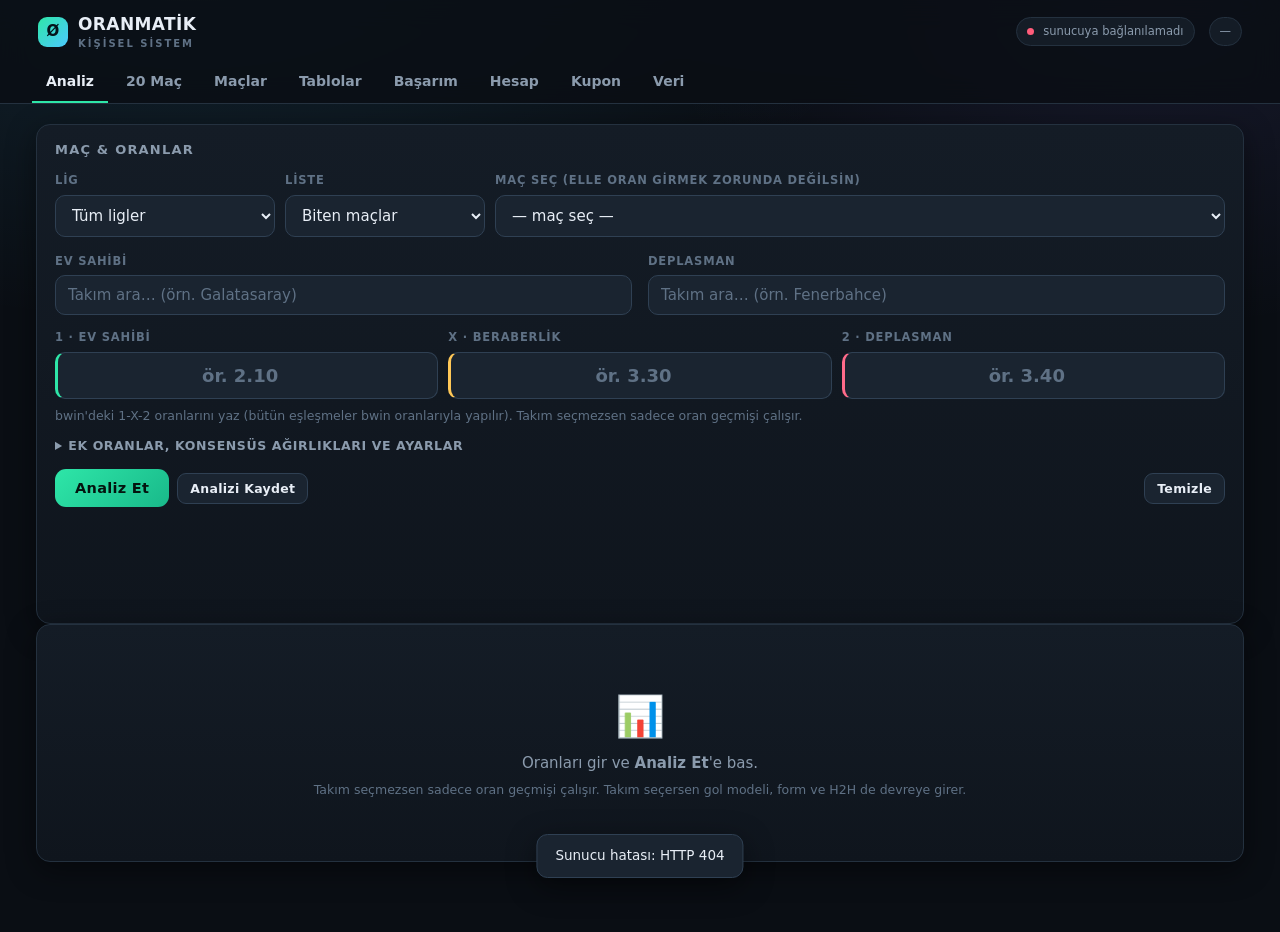
==== public/index.html @ 66c8958c "OranMatik web: bwin oran analiz sistemi (GitHub Pages + otomatik guncelleme) Co-Authored-By: Claude " ====
<!DOCTYPE html>
<html lang="tr">
<head>
<meta charset="utf-8">
<meta name="viewport" content="width=device-width, initial-scale=1, viewport-fit=cover">
<meta name="theme-color" content="#0a0e14">
<title>OranMatik — Oran Analiz Sistemi</title>
<link rel="stylesheet" href="style.css?v=22">
<link rel="manifest" href="manifest.webmanifest">
<link rel="icon" href="icon.svg" type="image/svg+xml">
<link rel="apple-touch-icon" href="icon-192.png">
</head>
<body>

<div id="splash">
  <div class="sp-mark">Ø</div>
  <div class="sp-title">ORANMATİK</div>
  <div class="sp-sub" id="splashMsg">veri yükleniyor…</div>
</div>

<header class="top">
  <div class="top-in">
    <div class="logo">
      <div class="mark">Ø</div>
      <div>ORANMATİK <small>KİŞİSEL SİSTEM</small></div>
    </div>
    <div class="top-spacer"></div>
    <div class="badge" id="badgeData"><span class="dot off"></span> veri yükleniyor…</div>
    <div class="badge" id="badgeRange">—</div>
  </div>
  <nav class="tabs" id="tabs">
    <button class="tab on" data-view="analiz">Analiz</button>
    <button class="tab" data-view="panel">20 Maç</button>
    <button class="tab" data-view="maclar">Maçlar</button>
    <button class="tab" data-view="tablolar">Tablolar</button>
    <button class="tab" data-view="basarim">Başarım</button>
    <button class="tab" data-view="hesap">Hesap</button>
    <button class="tab" data-view="kupon">Kupon</button>
    <button class="tab" data-view="veri">Veri</button>
  </nav>
</header>

<main class="wrap">

  <!-- ================= ANALİZ ================= -->
  <section class="view on" id="v-analiz">

    <div class="card">
      <h3>Maç &amp; Oranlar <span class="spacer"></span><span class="hint" id="leagueHint"></span></h3>

      <div class="picker">
        <div class="field"><label>Lig</label><select id="pickLeague"><option value="-1">Tüm ligler</option></select></div>
        <div class="field"><label>Liste</label>
          <select id="pickMode">
            <option value="recent">Biten maçlar</option>
            <option value="bulletin">Günün bülteni</option>
            <option value="live">Canlı / yaklaşan</option>
            
            <option value="all">Tümü</option>
          </select>
        </div>
        <div class="field pick-wide"><label>Maç seç (elle oran girmek zorunda değilsin)</label><select id="pickMatch"><option value="">— maç seç —</option></select></div>
      </div>

      <div class="grid g2" style="margin-bottom:14px" id="manualTeams">
        <div class="field ac" id="acHome">
          <label>Ev Sahibi</label>
          <input type="text" id="homeInput" placeholder="Takım ara… (örn. Galatasaray)" autocomplete="off">
          <div class="ac-list" id="homeList"></div>
        </div>
        <div class="field ac" id="acAway">
          <label>Deplasman</label>
          <input type="text" id="awayInput" placeholder="Takım ara… (örn. Fenerbahce)" autocomplete="off">
          <div class="ac-list" id="awayList"></div>
        </div>
      </div>

      <div class="odds3">
        <div class="field"><label>1 · Ev Sahibi</label><input type="number" id="oH" step="0.01" min="1" placeholder="ör. 2.10" class="o1"></div>
        <div class="field"><label>X · Beraberlik</label><input type="number" id="oD" step="0.01" min="1" placeholder="ör. 3.30" class="oX"></div>
        <div class="field"><label>2 · Deplasman</label><input type="number" id="oA" step="0.01" min="1" placeholder="ör. 3.40" class="o2"></div>
      </div>

      <div class="hint" style="margin:8px 0 12px">bwin'deki 1-X-2 oranlarını yaz (bütün eşleşmeler bwin oranlarıyla yapılır). Takım seçmezsen sadece oran geçmişi çalışır.</div>

      <details class="settingsbox">
        <summary>Ek oranlar, konsensüs ağırlıkları ve ayarlar</summary>
        <div class="settings" style="margin-bottom:12px">
          <div class="field"><label>Üst 2.5</label><input type="number" id="ouOver" step="0.01" min="1" placeholder="opsiyonel"></div>
          <div class="field"><label>Alt 2.5</label><input type="number" id="ouUnder" step="0.01" min="1" placeholder="opsiyonel"></div>
          <div class="field"><label>KG Var</label><input type="number" id="bttsYes" step="0.01" min="1" placeholder="opsiyonel"></div>
          <div class="field"><label>KG Yok</label><input type="number" id="bttsNo" step="0.01" min="1" placeholder="opsiyonel"></div>
        </div>
        <div class="settings">
          <div class="field"><label>Lig kapsamı</label><select id="selLeague"><option value="auto">Otomatik (maçın ligi)</option><option value="all">Tüm ligler</option></select></div>
          <div class="field"><label>Başlangıç sezonu</label><select id="selFrom"></select></div>
          <div class="field"><label>Bitiş sezonu</label><select id="selTo"></select></div>
          <div class="field"><label>Eşleşme modu</label><select id="selMode"><option value="near">Yakın oran (önerilen)</option><option value="exact">Birebir aynı oran</option></select></div>
        </div>
        <div class="grid g3" style="margin-top:14px">
          <div class="field"><label>Piyasa ağırlığı: <b id="wMVal">45%</b></label><input type="range" id="wMarket" min="0" max="100" step="5" value="45"></div>
          <div class="field"><label>Model ağırlığı: <b id="wModVal">35%</b></label><input type="range" id="wModel" min="0" max="100" step="5" value="35"></div>
          <div class="field"><label>Tarihsel ağırlığı: <b id="wHVal">20%</b></label><input type="range" id="wHistory" min="0" max="100" step="5" value="20"></div>
        </div>
        <div class="field" style="margin-top:14px">
          <label>Tolerans: <b id="tolVal">0.020</b> <span class="hint">(küçük = daha benzer oran, daha az örnek)</span></label>
          <input type="range" id="tolRange" min="0.005" max="0.120" step="0.005" value="0.02" style="width:100%">
        </div>
      </details>

      <div class="row spread" style="margin-top:14px">
        <div class="row" style="gap:8px">
          <button class="btn" id="btnAnalyze">Analiz Et</button>
          <button class="btn ghost sm" id="btnSaveAnalysis">Analizi Kaydet</button>
        </div>
        <button class="btn ghost sm" id="btnClear">Temizle</button>
      </div>
      <div id="savedList" class="row wrap" style="margin-top:10px;gap:6px"></div>
    </div>

    <div id="results"></div>
    <div id="emptyState" class="card">
      <div class="empty">
        <div class="big">📊</div>
        <div style="font-size:15px;color:var(--muted)">Oranları gir ve <b>Analiz Et</b>'e bas.</div>
        <div class="hint" style="margin-top:6px">Takım seçmezsen sadece oran geçmişi çalışır. Takım seçersen gol modeli, form ve H2H de devreye girer.</div>
      </div>
    </div>
  </section>

  <!-- ================= 20 MAÇLIK PANEL (bwin) ================= -->
  <section class="view" id="v-panel">
    <div class="card">
      <h3>20 Maçlık İstatistik Paneli <span class="spacer"></span><span class="np-src">bwin</span></h3>
      <div class="hint" style="margin:-4px 0 14px">Oranları kendin gir ya da listeden maç seç. Sistem bu bwin oranlarına en yakın geçmiş maçları bulur ve nasıl bittiklerini gösterir.</div>

      <div class="np-seg" id="npSeg">
        <button data-np="oran">Oran Gir</button>
        <button data-np="mac" class="on">Maç Seç</button>
      </div>

      <div class="np-opts">
        <div class="field"><label>bwin oranı</label>
          <select id="npLine" class="np-ro"><option value="open" selected>Açılış (2004–)</option><option value="close">Kapanış (2019–)</option></select></div>
        <div class="field"><label>Benzer maç sayısı</label>
          <select id="npCount"><option>10</option><option selected>20</option><option>30</option><option>50</option></select></div>
        <label class="np-check"><input type="checkbox" id="npLow"><span><b>Lig filtresi</b><small>Düşük skorlu ligleri hariç tut</small></span></label>
        <label class="np-check"><input type="checkbox" id="npOU" checked><span><b>2.5 Alt/Üst eşleşmesi</b><small>Gol oranını da benzet</small></span></label>
      </div>

      <div id="npMacBox">
        <div class="field" style="margin-top:12px">
          <label>Takım veya maç seç <span class="np-fxinfo" id="npFxInfo"></span></label>
          <div class="row" style="gap:8px">
            <input type="text" id="npSearch" placeholder="Takım ara… (örn. Galatasaray)" autocomplete="off" style="flex:1">
            <button class="btn ghost sm" id="npFxRefresh" title="Listeyi yenile">↻</button>
          </div>
          <div class="np-fxlist" id="npFxList"></div>
        </div>
        <div class="np-picked" id="npPicked"></div>
      </div>

      <div id="npOranBox" style="display:none;margin-top:12px">
        <div class="grid g2" style="margin-bottom:10px">
          <div class="field"><label>Ev sahibi (isteğe bağlı)</label><input type="text" id="npHome" placeholder="örn. Galatasaray"></div>
          <div class="field"><label>Deplasman (isteğe bağlı)</label><input type="text" id="npAway" placeholder="örn. Amedspor"></div>
        </div>
        <div class="np-odds">
          <div class="field"><label>1</label><input type="number" id="npH" step="0.01" min="1" placeholder="1.43" class="o1"></div>
          <div class="field"><label>X</label><input type="number" id="npD" step="0.01" min="1" placeholder="5.00" class="oX"></div>
          <div class="field"><label>2</label><input type="number" id="npA" step="0.01" min="1" placeholder="6.00" class="o2"></div>
          <div class="field"><label>2.5 Üst</label><input type="number" id="npO" step="0.01" min="1" placeholder="1.41"></div>
          <div class="field"><label>2.5 Alt</label><input type="number" id="npU" step="0.01" min="1" placeholder="2.65"></div>
        </div>
      </div>

      <div style="text-align:center;margin-top:16px"><button class="btn np-go" id="npGo">Analiz Et</button></div>
    </div>

    <div id="npOut"></div>
  </section>

  <!-- ================= MAÇLAR ================= -->
  <section class="view" id="v-maclar">
    <div class="card">
      <h3>Maç Listesi <span class="spacer"></span><span class="hint" id="matchCount"></span></h3>
      <div class="settings" style="margin-bottom:12px">
        <div class="field"><label>Lig</label><select id="mLeague"><option value="-1">Tüm ligler</option></select></div>
        <div class="field"><label>Liste</label><select id="mMode"><option value="bulletin" selected>Günün bülteni</option><option value="live">Canlı / yaklaşan</option><option value="recent">Sonuçlananlar</option><option value="all">Tümü</option></select></div>
        <div class="field"><label>Adet</label><select id="mLimit"><option>25</option><option selected>50</option><option>100</option></select></div>
        <div class="field"><label>&nbsp;</label><button class="btn" id="btnLoadMatches">Listele</button></div>
      </div>
      <div class="hint" style="margin-bottom:10px">Canlı skorlar <b>ESPN</b>'den gelir (ücretsiz, anahtarsız), 2 dakika önbelleklenir.
        <b>Analiz</b> düğmesi takımları Analiz sekmesine taşır; oranı bwin'den elle girersin.</div>
      <div id="matchOut"></div>
    </div>
  </section>

  <!-- ================= TABLOLAR ================= -->
  <section class="view" id="v-tablolar">
    <div class="card">
      <h3>Puan Durumu</h3>
      <div class="settings" style="margin-bottom:12px">
        <div class="field"><label>Lig</label><select id="tLeague"></select></div>
        <div class="field"><label>Sezon</label><select id="tSeason"></select></div>
        <div class="field"><label>&nbsp;</label><button class="btn" id="btnLoadTable">Getir</button></div>
      </div>
      <div id="tableOut"></div>
    </div>
  </section>

  <!-- ================= BAŞARIM ================= -->
  <section class="view" id="v-basarim">
    <div class="card">
      <h3>Model Doğrulama (Walk-FORWARD Test)</h3>
      <div class="settings" style="margin-bottom:12px">
        <div class="field"><label>Lig</label><select id="btLeague"></select></div>
        <div class="field"><label>Başlangıç sezonu</label><select id="btFrom"></select></div>
        <div class="field"><label>Bitiş sezonu</label><select id="btTo"></select></div>
        <div class="field"><label>&nbsp;</label><button class="btn" id="btnBacktest">Testi Çalıştır</button></div>
      </div>
      <div class="hint">Model yalnızca o maçtan <b>önceki</b> verilerle eğitilir, her ay yeniden fit edilir. Yani gerçek bir "geleceği tahmin" testidir; veri sızıntısı yoktur.</div>
      <div id="btOut" style="margin-top:14px"></div>
    </div>
  </section>

  <!-- ================= HESAP ================= -->
  <section class="view" id="v-hesap">
    <div class="grid g2">
      <div class="card">
        <h3>Piyasa Olasılıkları</h3>
        <div class="odds3" style="margin-bottom:12px">
          <div class="field"><label>1</label><input type="number" id="cH" step="0.01" min="1" value="2.10" class="o1"></div>
          <div class="field"><label>X</label><input type="number" id="cD" step="0.01" min="1" value="3.30" class="oX"></div>
          <div class="field"><label>2</label><input type="number" id="cA" step="0.01" min="1" value="3.40" class="o2"></div>
        </div>
        <div id="calcOut"></div>
      </div>
      <div class="card">
        <h3>Kelly Stake</h3>
        <div class="settings" style="margin-bottom:12px">
          <div class="field"><label>Oran</label><input type="number" id="kOdds" step="0.01" min="1.01" value="2.10"></div>
          <div class="field"><label>Tahmin %</label><input type="number" id="kProb" step="0.1" min="0" max="100" value="55"></div>
        </div>
        <div class="field" style="margin-bottom:12px"><label>Banka (₺)</label><input type="number" id="kBank" step="1" min="0" value="1000"></div>
        <div id="kellyOut"></div>
        <div class="hint" style="margin-top:10px">Yarım Kelly dalgalanmayı azaltır. Tam Kelly uzun vadede maksimum büyüme verir ama drawdown büyüktür.</div>
      </div>
    </div>
    <div class="card" style="margin-top:16px">
      <h3>Bankroll Planı</h3>
      <div class="settings">
        <div class="field"><label>Banka (₺)</label><input type="number" id="brBank" step="1" min="0" value="1000"></div>
        <div class="field"><label>Birim (%)</label><input type="number" id="brUnit" step="0.5" min="0.1" max="20" value="2"></div>
        <div class="field"><label>Oran</label><input type="number" id="brOdds" step="0.01" min="1.01" value="2.00"></div>
        <div class="field"><label>&nbsp;</label><button class="btn ghost" id="btnApplyBank">Uygula</button></div>
      </div>
      <div class="row" style="margin-top:12px;gap:10px;align-items:flex-end;flex-wrap:wrap">
        <div class="field" style="max-width:220px">
          <label>Analizlerde kullanılacak banka (₺)</label>
          <input type="number" id="bankMain" step="1" min="0" placeholder="örn. 5000">
        </div>
        <button class="btn" id="btnSaveBank">Kaydet</button>
        <span class="hint" id="bankHint"></span>
      </div>
      <div id="brOut" style="margin-top:14px"></div>
    </div>
  </section>

  <!-- ================= KUPON ================= -->
  <section class="view" id="v-kupon">
    <div class="card">
      <h3>Kupon Ekle</h3>
      <div class="settings" style="margin-bottom:12px">
        <div class="field"><label>Maç</label><input type="text" id="betMatch" placeholder="Galatasaray - Fenerbahce"></div>
        <div class="field"><label>Tercih</label><input type="text" id="betPick" placeholder="1 / X / 2 / Üst 2.5"></div>
        <div class="field"><label>Oran</label><input type="number" id="betOdds" step="0.01" min="1.01" placeholder="2.10"></div>
        <div class="field"><label>Miktar (₺)</label><input type="number" id="betStake" step="1" min="1" placeholder="100"></div>
      </div>
      <div class="row wrap" style="margin-bottom:8px">
        <select id="betResult" style="max-width:180px"><option value="pending">Bekliyor</option><option value="win">Kazandı</option><option value="lose">Kaybetti</option><option value="void">İade</option></select>
        <button class="btn" id="btnBetAdd">Ekle</button>
        <span class="spacer" style="flex:1"></span>
        <button class="btn ghost sm" id="btnBetSettle">Sonuçları denetle</button>
        <button class="btn ghost sm" id="btnBetExport">CSV indir</button>
        <button class="btn ghost sm" id="btnBetImport">CSV içe al</button>
        <input type="file" id="betFile" accept=".csv" style="display:none">
      </div>
      <div id="betStats" style="margin-top:16px"></div>
      <div id="betChart" style="margin-top:14px"></div>
      <div id="betList" style="margin-top:14px"></div>
    </div>
  </section>

  <!-- ================= VERİ ================= -->
  <section class="view" id="v-veri">
    <div class="grid g2">
      <div class="card">
        <h3>Veri Seti</h3>
        <div id="dataInfo"></div>
        <div class="row" style="margin-top:14px">
          <button class="btn" id="btnUpdate">Veriyi Güncelle</button>
          <span class="hint" id="updateHint">Arşivden yeni sezon verilerini indirir (birkaç dakika).</span>
        </div>
        <pre id="updateLog" class="logbox" style="display:none"></pre>

        <div class="row" style="margin-top:14px;gap:10px;flex-wrap:wrap">
          <button class="btn ghost" id="btnTestLive">Canlı veriyi test et</button>
          <span class="hint">ESPN erişimi ve son hata mesajını gösterir.</span>
        </div>
        <pre id="liveTestOut" class="logbox" style="display:none"></pre>
      </div>
      <div class="card">
        <h3>Lig Kapsamı</h3>
        <div id="dataLeagues" style="max-height:520px;overflow:auto"></div>
      </div>
    </div>
    <div class="card" style="margin-top:16px" id="mobileCard">
      <h3>Mobil Uygulama</h3>
      <div class="hint" style="margin-bottom:12px">
        Android APK — 2 MB, çevrimdışı çalışır. İnternet izni yalnızca veri güncellemesi içindir.
        Telefondan bu sayfayı açıp indirebilirsin.
      </div>
      <div class="row wrap" style="gap:10px">
        <a class="btn" href="OranMatik.apk" download>APK indir</a>
        <span class="hint" id="apkUrlHint">Telefonda: <b>http://&lt;bilgisayar-IP&gt;:5178/OranMatik.apk</b></span>
      </div>
    </div>

    <div class="card" style="margin-top:16px;display:none" id="mobileUpdateCard">
      <h3>Veri Güncelleme</h3>
      <div class="hint" style="margin-bottom:12px">
        İki yol var: <b>PC</b> (aynı Wi-Fi, baslat.cmd açık) ya da <b>bulut linki</b> (PC gerekmez).
      </div>
      <div class="settings">
        <div class="field">
          <label>Adres</label>
          <input type="text" id="srvUrl" placeholder="http://192.168.1.20:5178  veya  https://…/db.json">
        </div>
        <div class="field"><label>&nbsp;</label><button class="btn" id="btnMobileUpdate">Veriyi Güncelle</button></div>
      </div>
      <div id="mobileUpdateStatus" class="hint" style="margin-top:10px"></div>
      <details style="margin-top:14px">
        <summary class="hint" style="cursor:pointer;font-weight:700">Bulut linki nasıl alınır? (PC olmadan güncelleme)</summary>
        <div class="hint" style="margin-top:10px;line-height:1.8">
          1. Bilgisayarda bir kez: <b>github.com</b> → yeni <b>public</b> repo → <code>data/db.json</code> dosyasını yükle<br>
          2. Dosyayı aç → <b>Raw</b> düğmesine bas → adres çubuğundaki linki kopyala<br>
          3. Telefonda yukarıdaki kutuya yapıştır → <b>Veriyi Güncelle</b><br>
          <span style="color:var(--muted)">Not: Google Drive CORS izni vermediği için çalışmaz; GitHub / Gist kullan.</span>
        </div>
      </details>
    </div>

    <div class="card" style="margin-top:16px">
      <h3>Nasıl Çalışır?</h3>
      <div class="hint" style="line-height:1.75;font-size:13.5px">
        <p><b style="color:var(--text)">1. Tarihsel oran eşleşmesi.</b> Girdiğin 1-X-2 oranı, veritabanındaki tüm maçların oranlarıyla karşılaştırılır.
        Karşılaştırma ham oran üzerinden değil, <i>marjı temizlenmiş piyasa olasılığı</i> üzerinden yapılır; böylece farklı marj seviyelerindeki
        maçlar da doğru eşleşir. Eşleşen maçların gerçek sonuçları yüzde olarak gösterilir.</p>
        <p><b style="color:var(--text)">2. Gol modeli (Poisson / Dixon-Coles).</b> Takımların hücum ve savunma gücü, zaman ağırlıklı
        maksimum olabilirlik ile hesaplanır. Ev sahibi avantajı ayrı parametredir, düşük skorlar için Dixon-Coles düzeltmesi uygulanır.
        Sonuçta 0-0'dan 9-9'a bir skor matrisi ve tüm marketler çıkar.</p>
        <p><b style="color:var(--text)">3. Piyasa olasılıkları.</b> Oranların içindeki marj (overround) oransal ve logaritmik yöntemlerle
        temizlenir; adil oran = 1 / piyasa olasılığı.</p>
        <p><b style="color:var(--text)">4. Değer (EV).</b> EV = model% × oran − 1. Pozitif EV uzun vadede kârlı bahsin işaretidir; garanti değildir.
        <b>Başarım</b> sekmesi bu iddiayı gerçek geçmiş veriyle test eder.</p>
        <p><b style="color:var(--draw)">Uyarı:</b> Yalnızca kişisel analiz içindir. Hiçbir model geleceği kesin bilemez.
        Bahis bağımlılık yapabilir; kaybetmeyi göze alamayacağın parayla oynama. 18+</p>
      </div>
    </div>
  </section>

</main>

<div class="toast" id="toast"></div>
<script src="app.js?v=22"></script>
</body>
</html>
---- public/style.css ----
:root {
  --bg: #0a0e14;
  --bg2: #0f151d;
  --panel: #141c26;
  --panel2: #1a2430;
  --line: #24313f;
  --line2: #2f4053;
  --text: #e8eef6;
  --muted: #8b9bad;
  --dim: #5f7185;
  --home: #2ee6a8;
  --draw: #ffc857;
  --away: #ff6b8a;
  --accent: #4cc9ff;
  --accent2: #8b7cff;
  --good: #2ee6a8;
  --bad: #ff5c7a;
  --radius: 14px;
  --shadow: 0 8px 30px rgba(0,0,0,.45);
}

* { box-sizing: border-box; }
html, body { margin: 0; padding: 0; }
body {
  background:
    radial-gradient(1200px 700px at 15% -10%, rgba(76,201,255,.13), transparent 60%),
    radial-gradient(900px 600px at 90% 0%, rgba(139,124,255,.10), transparent 55%),
    var(--bg);
  color: var(--text);
  font-family: "Segoe UI", Inter, system-ui, -apple-system, Roboto, Arial, sans-serif;
  font-size: 15px;
  line-height: 1.45;
  min-height: 100vh;
  -webkit-font-smoothing: antialiased;
}

/* ---------- açılış perdesi ---------- */
#splash {
  position: fixed; inset: 0; z-index: 9999;
  background: #0a0e14;
  display: flex; flex-direction: column; align-items: center; justify-content: center; gap: 10px;
  transition: opacity .35s ease;
  padding-top: env(safe-area-inset-top);
}
#splash.off { opacity: 0; pointer-events: none; }
#splash .sp-mark {
  width: 64px; height: 64px; border-radius: 18px;
  background: linear-gradient(135deg, var(--home), var(--accent));
  display: grid; place-items: center; font-size: 30px; font-weight: 900; color: #04121a;
}
#splash .sp-title { font-weight: 800; letter-spacing: 3px; font-size: 13px; color: var(--muted); }
#splash .sp-sub { font-size: 12.5px; color: var(--dim); }

/* ---------- header ---------- */
.top {
  position: sticky; top: 0; z-index: 50;
  backdrop-filter: blur(14px);
  background: rgba(10,14,20,.82);
  border-bottom: 1px solid var(--line);
  padding-top: env(safe-area-inset-top);
}
.top-in {
  max-width: 1240px; margin: 0 auto; padding: 12px 18px;
  display: flex; align-items: center; gap: 14px; flex-wrap: wrap;
}
.logo { display: flex; align-items: center; gap: 10px; font-weight: 800; letter-spacing: .4px; font-size: 17px; }
.logo .mark {
  width: 30px; height: 30px; border-radius: 9px;
  background: linear-gradient(135deg, var(--home), var(--accent));
  display: grid; place-items: center; color: #04121a; font-size: 15px; font-weight: 900;
}
.logo small { display: block; font-size: 10px; letter-spacing: 2px; color: var(--dim); font-weight: 600; }
.top-spacer { flex: 1; }
.badge {
  font-size: 11.5px; color: var(--muted); border: 1px solid var(--line);
  padding: 5px 10px; border-radius: 999px; background: var(--panel); white-space: nowrap;
}
.badge b { color: var(--text); font-weight: 600; }
.dot { display: inline-block; width: 7px; height: 7px; border-radius: 50%; background: var(--good); margin-right: 6px; }
.dot.off { background: var(--bad); }

/* ---------- tabs ---------- */
.tabs {
  max-width: 1240px; margin: 0 auto; padding: 0 12px;
  display: flex; gap: 4px; overflow-x: auto; scrollbar-width: none;
}
.tabs::-webkit-scrollbar { display: none; }
.tab {
  appearance: none; border: 0; background: transparent; color: var(--muted);
  padding: 10px 14px 12px; font-size: 14px; font-weight: 600; cursor: pointer;
  border-bottom: 2px solid transparent; white-space: nowrap; font-family: inherit;
}
.tab:hover { color: var(--text); }
.tab.on { color: var(--text); border-bottom-color: var(--home); }

/* ---------- layout ---------- */
.wrap { max-width: 1240px; margin: 0 auto; padding: 20px 16px calc(70px + env(safe-area-inset-bottom)); }
.view { display: none; }
.view.on { display: block; }

.grid { display: grid; gap: 16px; }
.g2 { grid-template-columns: 1fr 1fr; }
.g3 { grid-template-columns: repeat(3, 1fr); }

/* kucuk istatistik kutusu */
.stat { background: var(--panel2); border: 1px solid var(--line2); border-radius: 12px; padding: 12px 14px; }
.stat .k { font-size: 11px; letter-spacing: .9px; text-transform: uppercase; color: var(--dim); font-weight: 700; }
.stat .v { font-size: 24px; font-weight: 800; font-variant-numeric: tabular-nums; line-height: 1.25; }
.stat .s { font-size: 11.5px; color: var(--muted); margin-top: 2px; }
@media (max-width: 900px) { .g2, .g3 { grid-template-columns: 1fr; } }

.card {
  background: linear-gradient(180deg, var(--panel), var(--bg2));
  border: 1px solid var(--line); border-radius: var(--radius);
  padding: 16px 18px; box-shadow: var(--shadow);
}
.card.pad0 { padding: 0; overflow: hidden; }
.card h3 {
  margin: 0 0 12px; font-size: 13px; font-weight: 700; letter-spacing: 1.2px;
  text-transform: uppercase; color: var(--muted);
  display: flex; align-items: center; gap: 8px;
}
.card h3 .spacer { flex: 1; }
.hint { font-size: 12.5px; color: var(--dim); }

/* ---------- form ---------- */
.field { display: flex; flex-direction: column; gap: 6px; }
.field label { font-size: 11.5px; font-weight: 700; letter-spacing: .8px; text-transform: uppercase; color: var(--dim); }
input[type=text], input[type=number], select {
  width: 100%; min-width: 0; background: var(--panel2); border: 1px solid var(--line2);
  color: var(--text); padding: 10px 12px; border-radius: 10px; font-size: 15px;
  font-family: inherit; outline: none; transition: border-color .15s, box-shadow .15s;
}
input:focus, select:focus { border-color: var(--accent); box-shadow: 0 0 0 3px rgba(76,201,255,.13); }
input::placeholder { color: var(--dim); }
select { cursor: pointer; }

.btn {
  appearance: none; border: 0; border-radius: 11px; padding: 11px 20px;
  font-family: inherit; font-size: 14.5px; font-weight: 700; cursor: pointer;
  background: linear-gradient(135deg, var(--home), #19b98a); color: #04140f;
  transition: transform .12s, filter .15s; letter-spacing: .3px;
}
.btn:hover { filter: brightness(1.08); }
.btn:active { transform: scale(.985); }
.btn.ghost { background: var(--panel2); color: var(--text); border: 1px solid var(--line2); }
.btn.sm { padding: 7px 12px; font-size: 12.5px; border-radius: 9px; }
.btn:disabled { opacity: .5; cursor: default; }

.row { display: flex; gap: 10px; align-items: center; }
.row.wrap { flex-wrap: wrap; }
.spread { justify-content: space-between; }

/* team autocomplete */
.ac { position: relative; }
.ac-list {
  position: absolute; z-index: 40; top: calc(100% + 4px); left: 0; right: 0;
  background: var(--panel2); border: 1px solid var(--line2); border-radius: 10px;
  max-height: 260px; overflow: auto; display: none; box-shadow: var(--shadow);
}
.ac-list.on { display: block; }
.ac-item { padding: 9px 12px; cursor: pointer; display: flex; justify-content: space-between; gap: 10px; font-size: 14px; }
.ac-item:hover, .ac-item.sel { background: rgba(76,201,255,.12); }
.ac-item span { color: var(--dim); font-size: 11.5px; }

/* odds inputs */
.odds3 { display: grid; grid-template-columns: repeat(3, 1fr); gap: 10px; }
.odds3 .field input { text-align: center; font-size: 18px; font-weight: 700; padding: 12px 6px; }
.o1 { border-left: 3px solid var(--home) !important; }
.oX { border-left: 3px solid var(--draw) !important; }
.o2 { border-left: 3px solid var(--away) !important; }

#results { scroll-margin-top: 92px; }

/* ---------- prob bars ---------- */
.tri { display: flex; height: 34px; border-radius: 9px; overflow: hidden; background: var(--panel2); }
.tri > div { display: grid; place-items: center; font-size: 12.5px; font-weight: 800; color: #06110d; transition: width .35s ease; overflow: hidden; }
.tri .h { background: linear-gradient(180deg, #3ff0b4, #22c795); }
.tri .d { background: linear-gradient(180deg, #ffd479, #e8ad33); }
.tri .a { background: linear-gradient(180deg, #ff85a1, #e5506f); }

.big3 { display: grid; grid-template-columns: repeat(3, 1fr); gap: 10px; }
.big3 .b {
  background: var(--panel2); border: 1px solid var(--line); border-radius: 12px;
  padding: 12px 10px; text-align: center;
}
.big3 .b b { display: block; font-size: 26px; font-weight: 800; line-height: 1.1; font-variant-numeric: tabular-nums; }
.big3 .b small { font-size: 11px; color: var(--dim); letter-spacing: 1px; text-transform: uppercase; font-weight: 700; }
.big3 .b.h b { color: var(--home); }
.big3 .b.d b { color: var(--draw); }
.big3 .b.a b { color: var(--away); }

.cmp { display: grid; gap: 8px; margin-top: 14px; }
.cmp-row { display: grid; grid-template-columns: 86px 1fr; gap: 10px; align-items: center; }
.cmp-row .lbl { font-size: 12px; color: var(--muted); font-weight: 700; text-transform: uppercase; letter-spacing: .5px; }
.cmp-bar { height: 26px; border-radius: 8px; overflow: hidden; display: flex; background: var(--panel2); }
.cmp-bar > div { display: grid; place-items: center; font-size: 11px; font-weight: 800; color: #06110d; overflow: hidden; }
.cmp-bar .h { background: var(--home); }
.cmp-bar .d { background: var(--draw); }
.cmp-bar .a { background: var(--away); }

/* ---------- table ---------- */
.tbl { overflow-x: auto; -webkit-overflow-scrolling: touch; }
table.t { width: 100%; border-collapse: collapse; font-size: 13.5px; min-width: 0; }
table.t th {
  text-align: right; padding: 9px 10px; font-size: 11px; letter-spacing: .7px;
  text-transform: uppercase; color: var(--dim); border-bottom: 1px solid var(--line); white-space: nowrap;
  font-weight: 700;
}
table.t th:first-child, table.t td:first-child { text-align: left; }
table.t td { padding: 9px 10px; border-bottom: 1px solid rgba(36,49,63,.6); text-align: right; font-variant-numeric: tabular-nums; }
table.t tr:last-child td { border-bottom: 0; }
table.t tr:hover td { background: rgba(76,201,255,.04); }
table.t td.pos { color: var(--good); font-weight: 700; }
table.t td.neg { color: var(--bad); }
table.t td .mini { font-size: 11px; color: var(--dim); display: block; }

/* ---------- misc ---------- */
.pill {
  display: inline-block; padding: 3px 9px; border-radius: 999px; font-size: 11px;
  font-weight: 700; letter-spacing: .4px; background: var(--panel2); color: var(--muted); border: 1px solid var(--line2);
}
.pill.g { color: var(--good); border-color: rgba(46,230,168,.35); background: rgba(46,230,168,.08); }
.pill.y { color: var(--draw); border-color: rgba(255,200,87,.35); background: rgba(255,200,87,.08); }
.pill.r { color: var(--bad); border-color: rgba(255,92,122,.35); background: rgba(255,92,122,.08); }

.kv { display: flex; justify-content: space-between; padding: 6px 0; border-bottom: 1px dashed rgba(36,49,63,.7); font-size: 13.5px; }
.kv:last-child { border-bottom: 0; }
.kv span { color: var(--muted); }
.kv b { font-variant-numeric: tabular-nums; }

.empty { text-align: center; padding: 46px 20px; color: var(--dim); }
.empty .big { font-size: 40px; margin-bottom: 8px; }

.heat { display: grid; gap: 3px; }
.heat .c { aspect-ratio: 1; border-radius: 5px; display: grid; place-items: center; font-size: 10.5px; font-variant-numeric: tabular-nums; color: #dce8f5; }
.heat .c.lbl { background: transparent; color: var(--dim); font-weight: 700; font-size: 11px; }

.verdict { display: grid; gap: 8px; }
.verdict div {
  background: rgba(76,201,255,.06); border-left: 3px solid var(--accent);
  padding: 9px 12px; border-radius: 0 9px 9px 0; font-size: 13.5px;
}

.score-list { display: grid; gap: 6px; }
.score-list .s { display: grid; grid-template-columns: 46px 1fr 52px; gap: 10px; align-items: center; font-size: 13px; }
.score-list .bar { height: 8px; border-radius: 4px; background: var(--panel2); overflow: hidden; }
.score-list .bar i { display: block; height: 100%; background: linear-gradient(90deg, var(--accent2), var(--accent)); }

.list { display: grid; gap: 2px; max-height: 420px; overflow: auto; }
.list .it { display: grid; grid-template-columns: 76px 1fr auto; gap: 10px; padding: 8px 6px; border-bottom: 1px solid rgba(36,49,63,.5); font-size: 13px; align-items: center; }
.list .it:hover { background: rgba(76,201,255,.04); }
.list .it .d { color: var(--dim); font-size: 11.5px; }
.list .it .sc { font-weight: 800; font-variant-numeric: tabular-nums; }
.list .it .sc.w { color: var(--home); }
.list .it .sc.l { color: var(--away); }

.toast {
  position: fixed; bottom: 22px; left: 50%; transform: translateX(-50%) translateY(20px);
  background: var(--panel2); border: 1px solid var(--line2); color: var(--text);
  padding: 11px 18px; border-radius: 11px; font-size: 13.5px; opacity: 0; pointer-events: none;
  transition: all .25s; z-index: 200; box-shadow: var(--shadow);
}
.toast.on { opacity: 1; transform: translateX(-50%) translateY(0); }

.spinner {
  width: 16px; height: 16px; border: 2px solid rgba(255,255,255,.25);
  border-top-color: #04140f; border-radius: 50%; animation: spin .7s linear infinite; display: inline-block; vertical-align: -3px;
}
@keyframes spin { to { transform: rotate(360deg); } }

.settings { display: grid; grid-template-columns: repeat(4, minmax(0, 1fr)); gap: 10px; }
@media (max-width: 900px) { .settings { grid-template-columns: repeat(2, minmax(0, 1fr)); } }

/* maç seçici */
.picker { display: grid; grid-template-columns: repeat(2, minmax(0, 1fr)); gap: 10px; margin-bottom: 16px; }
.picker .pick-wide { grid-column: 1 / -1; }
@media (min-width: 900px) {
  .picker { grid-template-columns: 220px 200px minmax(0, 1fr); }
  .picker .pick-wide { grid-column: auto; }
}

/* veri sekmesi lig listesi */
.lgrow {
  display: flex; flex-wrap: wrap; gap: 6px 14px; align-items: baseline;
  padding: 9px 2px; border-bottom: 1px solid rgba(36,49,63,.6);
}
.lgrow:last-child { border-bottom: 0; }
.lgrow .lgname { font-weight: 600; flex: 1 1 100%; font-size: 13.5px; }
.lgrow .lgstats { display: flex; gap: 12px; flex-wrap: wrap; font-size: 12px; color: var(--muted); }
.lgrow .lgstats b { color: var(--text); font-variant-numeric: tabular-nums; }
@media (min-width: 700px) {
  .lgrow .lgname { flex: 1 1 auto; }
  .lgrow .lgstats { flex: 0 0 auto; }
}

.sub { font-size: 12px; color: var(--dim); margin-top: 10px; }
.mono { font-variant-numeric: tabular-nums; }

details.settingsbox summary { cursor: pointer; font-size: 12.5px; color: var(--muted); font-weight: 700; letter-spacing: .6px; text-transform: uppercase; }
details.settingsbox[open] summary { margin-bottom: 12px; }

.chip { display: inline-flex; align-items: center; gap: 6px; padding: 5px 10px; border-radius: 999px; background: var(--panel2); border: 1px solid var(--line2); font-size: 12px; color: var(--muted); }
.chip b { color: var(--text); }

.tag-league { font-size: 10.5px; color: var(--dim); }

/* ---------- yeni bileşenler ---------- */
.lab {
  font-size: 11px; font-weight: 800; letter-spacing: 1.1px; text-transform: uppercase;
  color: var(--dim); margin-bottom: 8px; display: flex; align-items: center; gap: 8px;
}
.chart { width: 100%; }
.chart svg { width: 100%; height: auto; display: block; }
.legend { display: flex; gap: 14px; flex-wrap: wrap; margin-top: 6px; }
.legend .lg { font-size: 11px; color: var(--muted); display: inline-flex; align-items: center; gap: 5px; }
.legend .lg i { width: 10px; height: 3px; border-radius: 2px; display: inline-block; }

.logbox {
  margin-top: 12px; max-height: 220px; overflow: auto; background: #0a0f16;
  border: 1px solid var(--line); border-radius: 10px; padding: 10px 12px;
  font-size: 11.5px; line-height: 1.5; color: var(--muted); white-space: pre-wrap;
  font-family: Consolas, "Cascadia Mono", monospace;
}

.subtab.on { background: var(--panel2); color: var(--text); border-color: var(--accent); }

.big3 .b b.pos { color: var(--good); }
.big3 .b b.neg { color: var(--bad); }
.big3 .b .hint { font-size: 10.5px; }

.chip:hover { border-color: var(--line2); color: var(--text); }
#savedList .chip { cursor: pointer; }
#savedList .chip:hover { border-color: var(--accent); color: var(--text); }

@media (max-width: 620px) {
  table.t { font-size: 12px; }
  table.t th, table.t td { padding: 7px 6px; }
  .big3 .b b { font-size: 22px; }
  .top-in { padding: 10px 12px; }
  .wrap { padding: 14px 10px 60px; }
  .card { padding: 14px 12px; }
  .cmp-row { grid-template-columns: 68px 1fr; }
  .cmp-row .lbl { font-size: 10.5px; }
}

/* ---------- 20 maçlık panel (bwin) ---------- */
.np-src { font-size: 11px; font-weight: 800; letter-spacing: .5px; color: #ffb45c; background: rgba(255,140,40,.12); border: 1px solid rgba(255,140,40,.35); padding: 3px 10px; border-radius: 999px; text-transform: lowercase; }
.np-seg { display: inline-flex; background: var(--bg2); border: 1px solid var(--line2); border-radius: 12px; padding: 4px; gap: 4px; margin: 0 auto 14px; }
.np-seg button { appearance: none; border: 0; background: transparent; color: var(--muted); font: inherit; font-weight: 700; font-size: 13.5px; padding: 8px 22px; border-radius: 9px; cursor: pointer; }
.np-seg button.on { background: var(--panel2); color: var(--text); box-shadow: 0 0 0 1px var(--line2); }
.np-opts { display: grid; grid-template-columns: repeat(4, minmax(0,1fr)); gap: 10px; align-items: end; }
@media (max-width: 900px) { .np-opts { grid-template-columns: repeat(2, minmax(0,1fr)); } }
.np-ro { color: #ffb45c !important; font-weight: 700; }
.np-check { display: flex; gap: 10px; align-items: center; background: var(--panel2); border: 1px solid var(--line2); border-radius: 10px; padding: 8px 12px; cursor: pointer; min-height: 44px; }
.np-check input { width: 18px; height: 18px; accent-color: #ff8c28; flex: none; }
.np-check b { display: block; font-size: 12.5px; }
.np-check small { display: block; font-size: 11px; color: var(--dim); }
.np-fxinfo { text-transform: none; letter-spacing: 0; font-weight: 500; color: var(--dim); margin-left: 6px; }
.np-fxlist { margin-top: 8px; max-height: 300px; overflow-y: auto; border: 1px solid var(--line); border-radius: 10px; background: var(--bg2); }
.np-fxlist:empty { display: none; }
.np-fx { display: grid; grid-template-columns: 1fr auto; gap: 4px 10px; padding: 9px 12px; border-bottom: 1px solid var(--line); cursor: pointer; font-size: 13px; }
.np-fx:last-child { border-bottom: 0; }
.np-fx:hover, .np-fx.on { background: rgba(255,140,40,.10); }
.np-fx.on { box-shadow: inset 3px 0 0 #ff8c28; }
.np-fx .when { font-size: 11px; color: var(--dim); }
.np-fx .teams { font-weight: 700; }
.np-fx .od { font-variant-numeric: tabular-nums; color: var(--muted); font-size: 12px; text-align: right; white-space: nowrap; }
.np-fx .od b { color: var(--text); }
.np-fx .nood { color: var(--draw); font-size: 11px; }
.np-fxgroup { position: sticky; top: 0; background: var(--panel); font-size: 10.5px; font-weight: 800; letter-spacing: 1px; text-transform: uppercase; color: var(--dim); padding: 6px 12px; border-bottom: 1px solid var(--line); z-index: 1; }
.np-picked:empty { display: none; }
.np-picked { margin-top: 10px; border: 1px solid rgba(255,140,40,.35); background: rgba(255,140,40,.06); border-radius: 10px; padding: 10px 12px; }
.np-picked .np-odds { margin-top: 8px; }
.np-odds { display: grid; grid-template-columns: repeat(5, minmax(0,1fr)); gap: 8px; }
.np-odds input { text-align: center; font-weight: 700; padding: 10px 4px; }
@media (max-width: 620px) { .np-odds { grid-template-columns: repeat(3, minmax(0,1fr)); } }
.btn.np-go { background: linear-gradient(135deg, #ff9a3c, #f26b1d); color: #1a0b00; padding: 12px 34px; }

.np-head { display: grid; grid-template-columns: 1fr auto 1fr; align-items: center; padding: 6px 0 14px; border-bottom: 1px solid var(--line); margin-bottom: 14px; }
.np-head .t { font-size: 18px; font-weight: 800; text-align: center; }
.np-head .vs { width: 30px; height: 30px; border-radius: 50%; display: grid; place-items: center; font-size: 10px; font-weight: 800; color: #ffb45c; background: rgba(255,140,40,.14); }
.np-oddsline { text-align: center; font-size: 12.5px; color: var(--muted); margin: -6px 0 14px; font-variant-numeric: tabular-nums; }
.np-verdict { border-radius: 12px; padding: 12px 14px; display: flex; gap: 12px; align-items: center; flex-wrap: wrap; margin-bottom: 14px; border: 1px solid; }
.np-verdict .k { font-size: 10.5px; font-weight: 900; letter-spacing: 1.2px; opacity: .8; }
.np-verdict .v { font-weight: 800; font-size: 14.5px; }
.np-verdict .s { font-size: 12px; opacity: .85; margin-left: auto; }
.np-verdict.up { background: rgba(46,230,168,.09); border-color: rgba(46,230,168,.4); color: var(--good); }
.np-verdict.down { background: rgba(76,201,255,.08); border-color: rgba(76,201,255,.38); color: var(--accent); }
.np-verdict.flat { background: rgba(255,200,87,.07); border-color: rgba(255,200,87,.35); color: var(--draw); }
.np-cards { display: grid; grid-template-columns: repeat(5, minmax(0,1fr)); gap: 10px; }
@media (max-width: 760px) { .np-cards { grid-template-columns: repeat(2, minmax(0,1fr)); } }
.np-c { background: var(--panel2); border: 1px solid var(--line); border-radius: 12px; padding: 10px 12px; }
.np-c .k { font-size: 10.5px; font-weight: 800; letter-spacing: .8px; color: var(--dim); text-transform: uppercase; }
.np-c .v { font-size: 24px; font-weight: 800; color: #ff9a3c; font-variant-numeric: tabular-nums; line-height: 1.25; }
.np-c .n { font-size: 11px; color: var(--muted); }
.np-c .b { font-size: 10.5px; color: var(--dim); margin-top: 2px; }
.np-c .b.hi { color: var(--good); } .np-c .b.lo { color: var(--accent); }
.np-mini { display: flex; gap: 8px; flex-wrap: wrap; margin-top: 12px; }
table.np-t td, table.np-t th { text-align: center; white-space: nowrap; }
table.np-t td.m { white-space: normal; min-width: 150px; }
table.np-t td.ms { font-weight: 800; }
table.np-t tr.g6 td.ms { color: #ff9a3c; }
table.np-t tr.hit td { background: rgba(255,140,40,.05); }
.np-trends { display: grid; grid-template-columns: 1fr 1fr; gap: 12px; }
@media (max-width: 760px) { .np-trends { grid-template-columns: 1fr; } }
.np-tr { display: grid; grid-template-columns: 14px 44px 1fr auto; align-items: center; gap: 6px; padding: 7px 0; border-bottom: 1px dashed rgba(36,49,63,.7); font-size: 13px; }
.np-tr:last-child { border-bottom: 0; }
.np-tr .d { width: 8px; height: 8px; border-radius: 50%; background: var(--good); }
.np-tr .d.z { background: var(--bad); }
.np-tr .sc { font-weight: 800; font-variant-numeric: tabular-nums; }
.np-tr .c { color: var(--muted); font-size: 12px; }
.np-tr .p { color: #ff9a3c; font-weight: 700; font-variant-numeric: tabular-nums; }
.np-bar { height: 4px; border-radius: 3px; background: var(--line); grid-column: 3 / 4; overflow: hidden; }
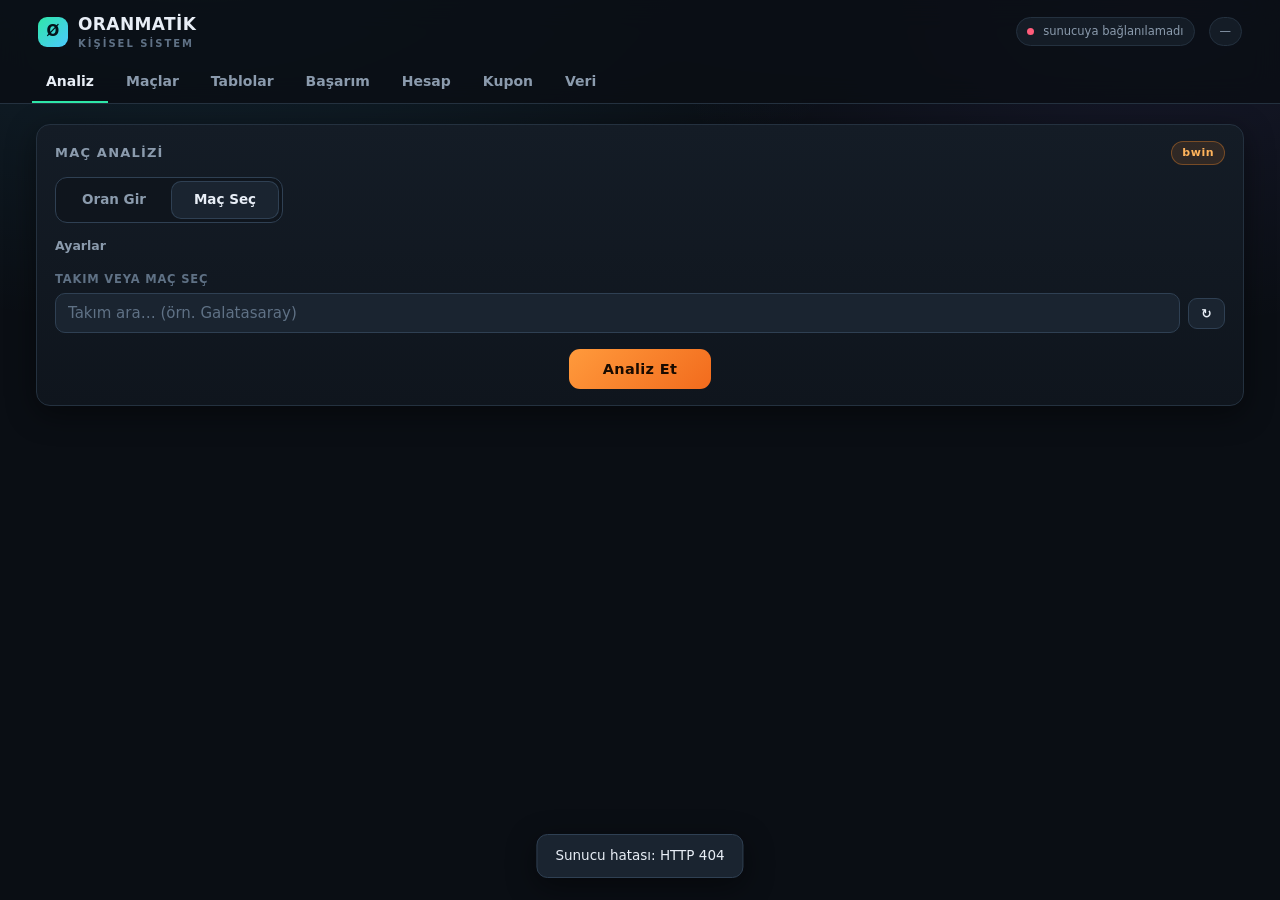
==== commit b030f41f: "Sade analiz: skor tahmini (IY/MS), IY/MS tablosu, model yuzdeleri; Maclar -> analiz bwin oraniyla Co" ====
--- a/public/index.html
+++ b/public/index.html
@@ -29,8 +29,7 @@
     <div class="badge" id="badgeRange">—</div>
   </div>
   <nav class="tabs" id="tabs">
-    <button class="tab on" data-view="analiz">Analiz</button>
-    <button class="tab" data-view="panel">20 Maç</button>
+    <button class="tab on" data-view="panel">Analiz</button>
     <button class="tab" data-view="maclar">Maçlar</button>
     <button class="tab" data-view="tablolar">Tablolar</button>
     <button class="tab" data-view="basarim">Başarım</button>
@@ -43,7 +42,7 @@
 <main class="wrap">
 
   <!-- ================= ANALİZ ================= -->
-  <section class="view on" id="v-analiz">
+  <section class="view" id="v-analiz">
 
     <div class="card">
       <h3>Maç &amp; Oranlar <span class="spacer"></span><span class="hint" id="leagueHint"></span></h3>
@@ -129,25 +128,28 @@
   </section>
 
   <!-- ================= 20 MAÇLIK PANEL (bwin) ================= -->
-  <section class="view" id="v-panel">
-    <div class="card">
-      <h3>20 Maçlık İstatistik Paneli <span class="spacer"></span><span class="np-src">bwin</span></h3>
-      <div class="hint" style="margin:-4px 0 14px">Oranları kendin gir ya da listeden maç seç. Sistem bu bwin oranlarına en yakın geçmiş maçları bulur ve nasıl bittiklerini gösterir.</div>
+  <section class="view on" id="v-panel">
+    <div class="card">
+      <h3>Maç Analizi <span class="spacer"></span><span class="np-src">bwin</span></h3>
 
       <div class="np-seg" id="npSeg">
         <button data-np="oran">Oran Gir</button>
         <button data-np="mac" class="on">Maç Seç</button>
       </div>
 
-      <div class="np-opts">
+      <details class="np-adv"><summary>Ayarlar</summary>
+      <div class="np-opts" style="margin-top:10px">
         <div class="field"><label>bwin oranı</label>
           <select id="npLine" class="np-ro"><option value="open" selected>Açılış (2004–)</option><option value="close">Kapanış (2019–)</option></select></div>
+        <div class="field"><label>Eşleşme</label>
+          <select id="npMatch"><option value="exact" selected>Birebir (2 oran aynı)</option><option value="near">En yakın oran</option></select></div>
         <div class="field"><label>Benzer maç sayısı</label>
           <select id="npCount"><option>10</option><option selected>20</option><option>30</option><option>50</option></select></div>
         <label class="np-check"><input type="checkbox" id="npLow"><span><b>Lig filtresi</b><small>Düşük skorlu ligleri hariç tut</small></span></label>
         <label class="np-check"><input type="checkbox" id="npOU" checked><span><b>2.5 Alt/Üst eşleşmesi</b><small>Gol oranını da benzet</small></span></label>
       </div>
 
+      </details>
       <div id="npMacBox">
         <div class="field" style="margin-top:12px">
           <label>Takım veya maç seç <span class="np-fxinfo" id="npFxInfo"></span></label>
--- a/public/style.css
+++ b/public/style.css
@@ -412,3 +412,60 @@
 .np-tr .c { color: var(--muted); font-size: 12px; }
 .np-tr .p { color: #ff9a3c; font-weight: 700; font-variant-numeric: tabular-nums; }
 .np-bar { height: 4px; border-radius: 3px; background: var(--line); grid-column: 3 / 4; overflow: hidden; }
+
+/* panel v2: eşleşme vurgusu, tablo rengi, telefon kart görünümü */
+.np-opts { grid-template-columns: repeat(auto-fit, minmax(170px, 1fr)); }
+table.np-t td.eq, .np-r3 span.eq { color: #ff9a3c; font-weight: 800; }
+.np-color { font-size: 11px; font-weight: 600; letter-spacing: 0; text-transform: none; color: var(--muted); display: inline-flex; align-items: center; gap: 6px; }
+.np-color input { width: 26px; height: 22px; padding: 0; border: 1px solid var(--line2); border-radius: 6px; background: none; cursor: pointer; }
+.np-reset { font-size: 11px; font-weight: 600; letter-spacing: 0; text-transform: none; color: var(--accent); margin-left: 8px; }
+.np-tblwrap table.np-t thead th { background: color-mix(in srgb, var(--npc, #ff8c28) 16%, transparent); color: var(--text); }
+.np-tblwrap table.np-t { border-top: 3px solid var(--npc, #ff8c28); }
+.np-cards-list { display: none; border-top: 3px solid var(--npc, #ff8c28); }
+.np-row { padding: 9px 2px; border-bottom: 1px solid var(--line); }
+.np-r1 { display: flex; justify-content: space-between; font-size: 11px; color: var(--dim); }
+.np-r2 { display: grid; grid-template-columns: 1fr auto 1fr; gap: 8px; align-items: center; margin: 4px 0; }
+.np-r2 .tm { font-weight: 700; font-size: 13.5px; }
+.np-r2 .tm.h { text-align: right; } .np-r2 .tm.a { text-align: left; }
+.np-r2 .sc { text-align: center; min-width: 74px; }
+.np-r2 .sc b { display: block; font-size: 20px; font-variant-numeric: tabular-nums; background: color-mix(in srgb, var(--npc, #ff8c28) 18%, transparent); border-radius: 8px; padding: 1px 8px; }
+.np-row.g6 .sc b { color: #ff9a3c; }
+.np-r2 .sc small { display: block; font-size: 10.5px; color: var(--muted); margin-top: 2px; }
+.np-r3 { display: flex; justify-content: center; gap: 10px; font-size: 11.5px; color: var(--muted); font-variant-numeric: tabular-nums; flex-wrap: wrap; }
+@media (max-width: 760px) {
+  .np-cards-list { display: block; }
+  .np-tblwrap { display: none; }
+}
+
+/* sade analiz */
+.np-adv { margin: 2px 0 4px; }
+.np-adv summary { cursor: pointer; font-size: 12.5px; color: var(--muted); font-weight: 700; display: inline-block; padding: 4px 0; }
+.np-seg { margin-bottom: 8px; }
+.np-c .mdl { font-size: 11px; color: var(--text); margin-top: 2px; }
+.np-live { text-align: center; margin: -6px 0 10px; font-size: 12px; font-weight: 800; color: var(--bad); letter-spacing: .5px; }
+.np-two { display: grid; grid-template-columns: 1fr 1fr; gap: 16px; }
+.np-two > .card { margin-top: 0; }
+@media (max-width: 760px) { .np-two { grid-template-columns: 1fr; gap: 0; } .np-two > .card { margin-top: 16px; } }
+.np-sr { display: grid; grid-template-columns: 56px 1fr 64px; gap: 8px; align-items: center; padding: 7px 4px; border-bottom: 1px dashed rgba(36,49,63,.7); font-variant-numeric: tabular-nums; }
+.np-sr.hd { font-size: 10.5px; font-weight: 800; letter-spacing: .7px; text-transform: uppercase; color: var(--dim); border-bottom: 1px solid var(--line); padding-top: 0; }
+.np-sr.one { grid-template-columns: 56px 1fr; }
+.np-sr .sc { font-weight: 900; font-size: 16px; }
+.np-sr .bp { color: #ff9a3c; font-weight: 800; }
+.np-sr .bp small { color: var(--dim); font-weight: 500; margin-left: 4px; font-size: 11px; }
+.np-sr .mp { color: var(--text); font-weight: 700; text-align: right; }
+.np-sr.hd span:last-child { text-align: right; }
+.np-sr.hd.one span:last-child { text-align: left; }
+.np-sr.top { background: rgba(255,140,40,.08); border-radius: 8px; }
+.np-bar3 { display: grid; grid-template-columns: 18px 1fr 44px 78px; gap: 8px; align-items: center; padding: 6px 0; font-variant-numeric: tabular-nums; }
+.np-bar3 .l { font-weight: 900; }
+.np-bar3 .t { height: 10px; background: var(--line); border-radius: 6px; overflow: hidden; }
+.np-bar3 .t i { display: block; height: 100%; border-radius: 6px; }
+.np-bar3 .t i.h { background: var(--home); } .np-bar3 .t i.d { background: var(--draw); } .np-bar3 .t i.a { background: var(--away); }
+.np-bar3 .m { font-size: 11px; color: var(--muted); text-align: right; }
+.np-hfgrid { display: grid; grid-template-columns: repeat(3, 1fr); gap: 8px; }
+.np-hf { background: var(--panel2); border: 1px solid var(--line); border-radius: 10px; padding: 8px; text-align: center; }
+.np-hf.top { border-color: rgba(255,140,40,.6); background: rgba(255,140,40,.08); }
+.np-hf .k { font-weight: 900; font-size: 13px; }
+.np-hf .v { color: #ff9a3c; font-weight: 800; font-size: 18px; font-variant-numeric: tabular-nums; }
+.np-hf .c { font-size: 10.5px; color: var(--dim); }
+.np-hf .m { font-size: 10.5px; color: var(--muted); }
